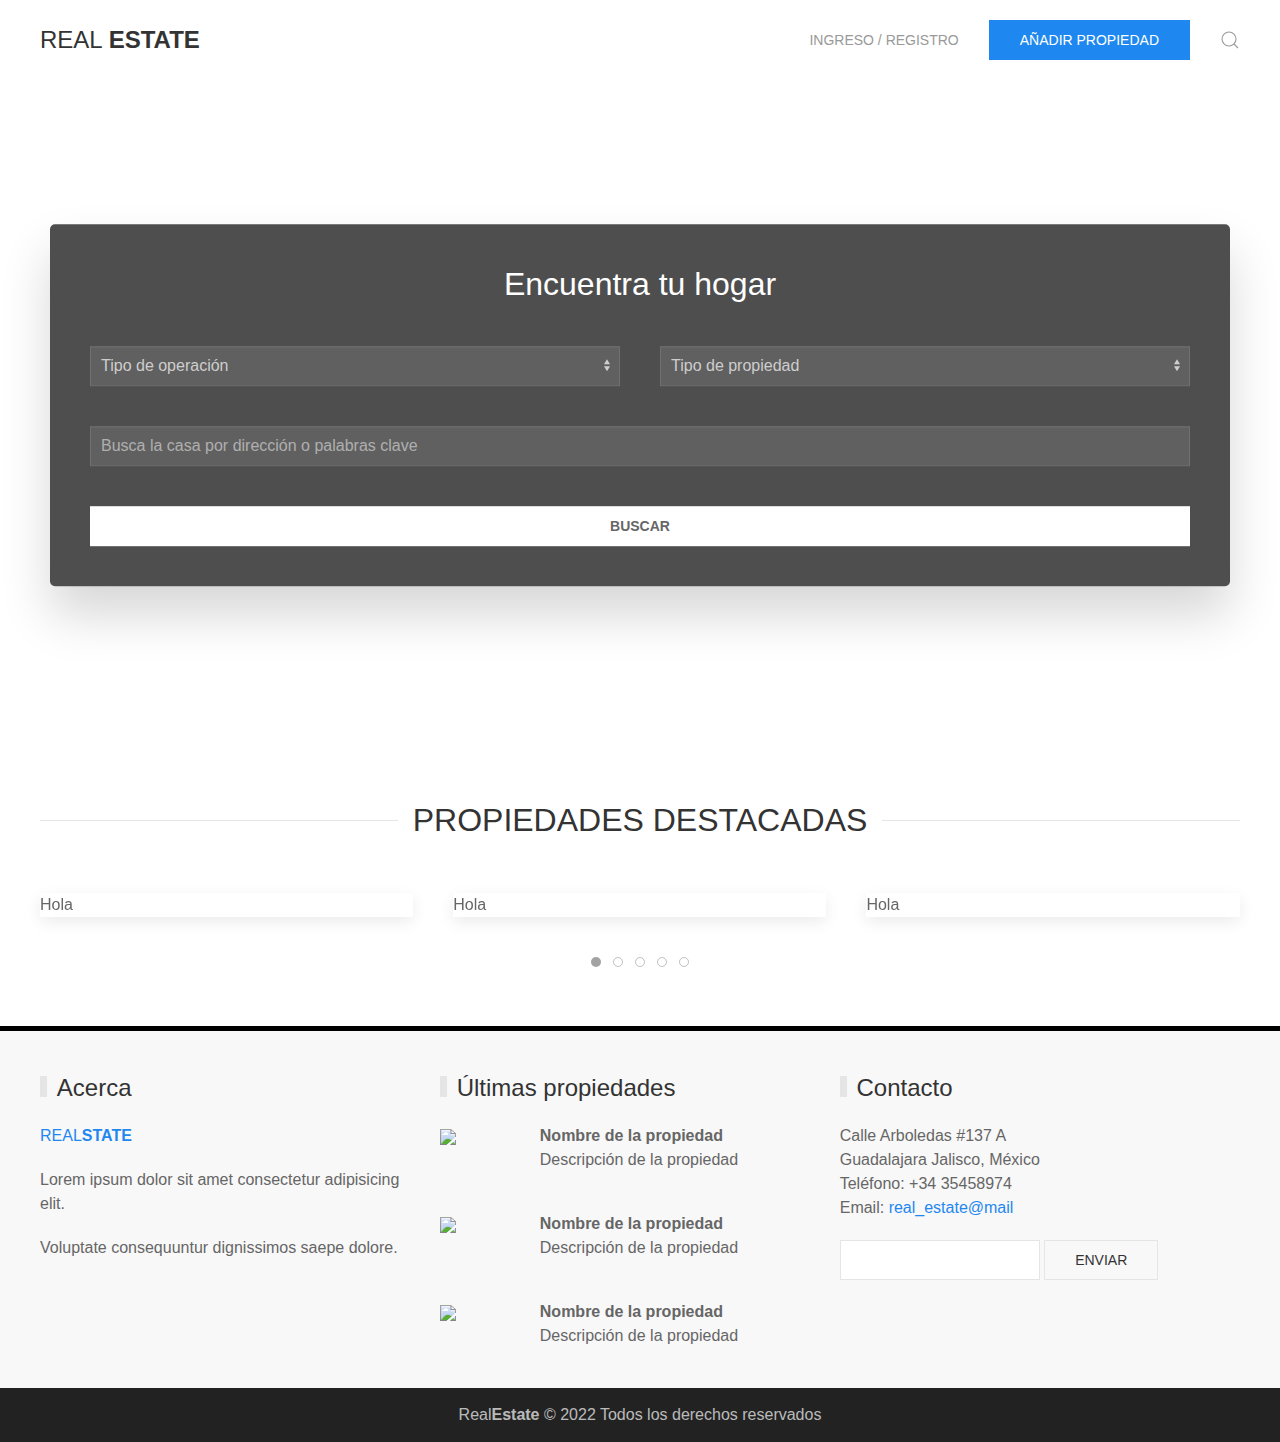
==== index.html @ 2aa888ac "Index" ====
<!DOCTYPE html>
<html lang="en">
<head>
    <meta charset="UTF-8">
    
    <title>Document</title>
    
    <link rel="stylesheet" href="./assets/css/uikit.min.css">
    <link rel="stylesheet" href="./assets/css/custom.css">

    <script src="./assets/js/uikit.min.js"></script>
    <script src="./assets/js/uikit-icons.min.js"></script>
    <script src="./assets/js/custom.js"></script>
</head>
<body>
    <header>
        <!--- Navbar -->
        <nav class="uk-container uk-navbar">
            <div class="uk-navbar-left">
                <a class="uk-navbar-item uk-logo" href="#">
                    REAL<strong>ESTATE</strong>
                </a>
            </div>
            <div class="uk-navbar-right">
                <ul class="uk-navbar-nav uk-visible@s">
                    <li class="uk-text-uppercase"><a href="#">Ingreso / Registro</a></li>
                    <li>
                        <a href="#"> 
                            <button class=" uk-button uk-button-primary">Añadir propiedad</button> </a>
                    </li>
                    <li>
                        <a uk-toggle="target: #search-modal" uk-search-icon></a>
                    </li>
                </ul>
                <a href="#" class="uk-navbar-toogle uk-hidden@s" uk-navbar-toggle-icon uk-toggle="target: #sidenav"></a>
            </div>

            <!--- Search Modal -->
            <div id="search-modal" class="uk-modal-full" uk-modal>
                <div class="uk-modal-dialog">
                    <button class="uk-modal-close-full uk-close-large" type="button" uk-close></button>
                    <div class="uk-grid-collapse uk-child-width-1-2@s uk-flex-middle" uk-grid>
                        <div class="uk-background-cover uk-visible@m" style="background-image: url('https://images.unsplash.com/photo-1600585154340-be6161a56a0c?ixlib=rb-1.2.1&ixid=MnwxMjA3fDB8MHxwaG90by1wYWdlfHx8fGVufDB8fHx8&auto=format&fit=crop&w=2070&q=80');" uk-height-viewport></div>
                        <div class="uk-padding-large">
                            <form class="uk-search uk-search-large">
                                <span class="uk-search-icon-flip" uk-search-icon></span>
                                <input class="uk-search-input" type="search" placeholder="Busca tu hogar..." autofocus>
                            </form>
                        </div>
                    </div>
                </div>
            </div>
            <!-- End Search Modal -->
        </nav>
        <!-- End Navbar -->
        
        <!--- Sidebar -->
        <div id="sidenav" uk-offcanvas="overlay: true">
            <div class="uk-offcanvas-bar uk-flex uk-flex-column">

                <ul class="uk-nav uk-nav-primary uk-margin-auto-vertical">
                    <li class="uk-active uk-text-uppercase">
                        <a href="#"></a>Real<strong>Estate</strong>
                    </li>
                    <li>
                        <a href="#">
                            <span class="uk-marging-small-right" uk-icon="icon: sign-in"></span> Ingreso / Registro
                        </a>
                    </li>
                    <li>
                        <a href="#">
                            <span class="uk-marging-small-right" uk-icon="icon: plus"></span> Añadir propiedad
                        </a>
                    </li>

                </ul>
            </div>
        </div>
        <!-- End Sidebar -->
    </header>

    <main>
        <!--- Home slider -->
        <div class="uk-section uk-padding-remove-top">
            <div class="uk-cover-container">
                <canvas width="" height="650px"></canvas>
                <img src="./assets/img/backgound/hero.jpg" alt="hero-banner" uk-cover>                
                <!-- <video src="https://yootheme.com/site/images/media/yootheme-pro.mp4"autoplay loop muted playsinline uk-cover></video> -->

                <div class="uk-position-large uk-position-center uk-overlay-primary uk-box-shadow-xlarge uk-border-rounded">
                    <form action="">
                        <div uk-grid class="uk-padding">
                            <div class="uk-width-1-1 uk-text-center">
                                <h2>Encuentra tu hogar</h2>
                            </div>
    
                            <div class="uk-width-1-2">
                                <select class="uk-select">
                                    <option selected disabled>Tipo de operación</option>
                                    <option>Compra</option>
                                    <option>Renta</option>
                                    <option>Remate</option>
                                </select>
                            </div>
                            <div class="uk-width-1-2">
                                <select class="uk-select">
                                    <option selected disabled>Tipo de propiedad</option>
                                    <option>Casa</option>
                                    <option>Departamento</option>
                                    <option>Terreno</option>
                                </select>
                            </div>
    
                            <div class="uk-width-1-1">
                                <input class="uk-input" type="text" name="address" placeholder="Busca la casa por dirección o palabras clave">
                            </div>
    
                            <div class="uk-width-1-1">
                                <button class="uk-button uk-button-secondary uk-width-1-1 uk-text-bold uk-text-uppercase">Buscar</button>
                            </div>
                        </div>
                    </form>
                </div>
            </div>
        </div>
        <!--- End Home slider -->

        <!--- Propiedades destacadas -->
        <div class="uk-section uk-padding-remove-vertical">
            <div class="uk-container">
                <h2 class="uk-heading-line uk-text-center">
                    <span class="uk-text-uppercase">Propiedades destacadas</span>
                </h2>
                
                <div class="uk-slider-container-offset uk-margin-medium-top" uk-slider>
                    <div class="uk-position-relative uk-visible-toggle uk-light" tabindex="-1">
                        <ul class="uk-slider-items uk-child-width-1-3@s uk-grid">
                            <li>
                                <div class="uk-card uk-card-default">
                                    <p>Hola</p>
                                </div>                                
                            </li>
                            <li>
                                <div class="uk-card uk-card-default">
                                    <p>Hola</p>
                                </div>                                
                            </li>
                            <li>
                                <div class="uk-card uk-card-default">
                                    <p>Hola</p>
                                </div>                                
                            </li>
                            <li>
                                <div class="uk-card uk-card-default">
                                    <p>Hola</p>
                                </div>                                
                            </li>
                            <li>
                                <div class="uk-card uk-card-default">
                                    <p>Hola</p>
                                </div>                                
                            </li>
                        </ul>
                    </div>
                    <ul class="uk-slider-nav uk-dotnav uk-flex-center uk-margin"></ul>
                </div>
            </div>
        </div>
        <!--- End Propiedades destacadas -->
    </main>

    <footer id="footer" class="uk-background-muted">
        <div class="uk-container uk-padding">
            <div class="uk-grid uk-container uk-child-width-1-1@s uk-child-width-1-3@m">
                <!--- Acerca de -->
                <div>
                    <h3 class="uk-heading-bullet">Acerca</h3>
                    <a href="#"> REAL<strong>STATE</strong> </a>

                    <p>Lorem ipsum dolor sit amet consectetur adipisicing elit.</p>
                    <p>Voluptate consequuntur dignissimos saepe dolore.</p>
                </div>
                <!-- Fin acerca de-->
                <!--- Ultimas propiedades -->
                <div>
                    <h3 class="uk-heading-bullet">Últimas propiedades</h3>

                    <!-- item propiedad -->
                    <div class="uk-marging-small" uk-grid>
                        <div class="uk-width-1-4">
                            <img src="https://getuikit.com/docs/images/light.jpg">
                        </div>
                        <div class="uk-width-3-4">
                            <p class="uk-margin-remove"><b>Nombre de la propiedad</b></p>
                            <p class="uk-margin-remove">Descripción de la propiedad</p>
                        </div>
                    </div>
                    <!-- item propiedad -->
                    <div class="uk-marging-small" uk-grid>
                        <div class="uk-width-1-4">
                            <img src="https://getuikit.com/docs/images/light.jpg">
                        </div>
                        <div class="uk-width-3-4">
                            <p class="uk-margin-remove"><b>Nombre de la propiedad</b></p>
                            <p class="uk-margin-remove">Descripción de la propiedad</p>
                        </div>
                    </div>
                    <!-- item propiedad -->
                    <div class="uk-marging-small" uk-grid>
                        <div class="uk-width-1-4">
                            <img src="https://getuikit.com/docs/images/light.jpg">
                        </div>
                        <div class="uk-width-3-4">
                            <p class="uk-margin-remove"><b>Nombre de la propiedad</b></p>
                            <p class="uk-margin-remove">Descripción de la propiedad</p>
                        </div>
                    </div>
                </div>
                <!-- Fin ultimas propiedades -->
                <!--- Contacto -->
                <div>
                    <h3 class="uk-heading-bullet">Contacto</h3>

                    <address>
                        <span>Calle Arboledas #137 A</span><br>
                        <span>Guadalajara Jalisco, México</span><br>
                        <span>Teléfono: +34 35458974</span><br>
                        <span>Email: <a href="mailto:example@mail">real_estate@mail</a></span>
                    </address>

                    <div>
                        <form action="">
                            <input type="email" name="email" class="uk-input uk-form-width-medium">
                            <button class="uk-button uk-button-default">Enviar</button>
                        </form>
                    </div>
                </div>
                <!-- Fin contacto -->
            </div>
        </div>
        <div class="uk-container uk-background-secondary uk-light uk-padding-remove uk-container-expand">
            <div class="uk-text-center uk-padding-small">
                Real<strong>Estate</strong> &copy; 2022 Todos los derechos reservados
            </div>
        </div>        
    </footer>

</body>
</html>
---- assets/css/custom.css ----
#footer {
    border-top: 5px black solid;
}
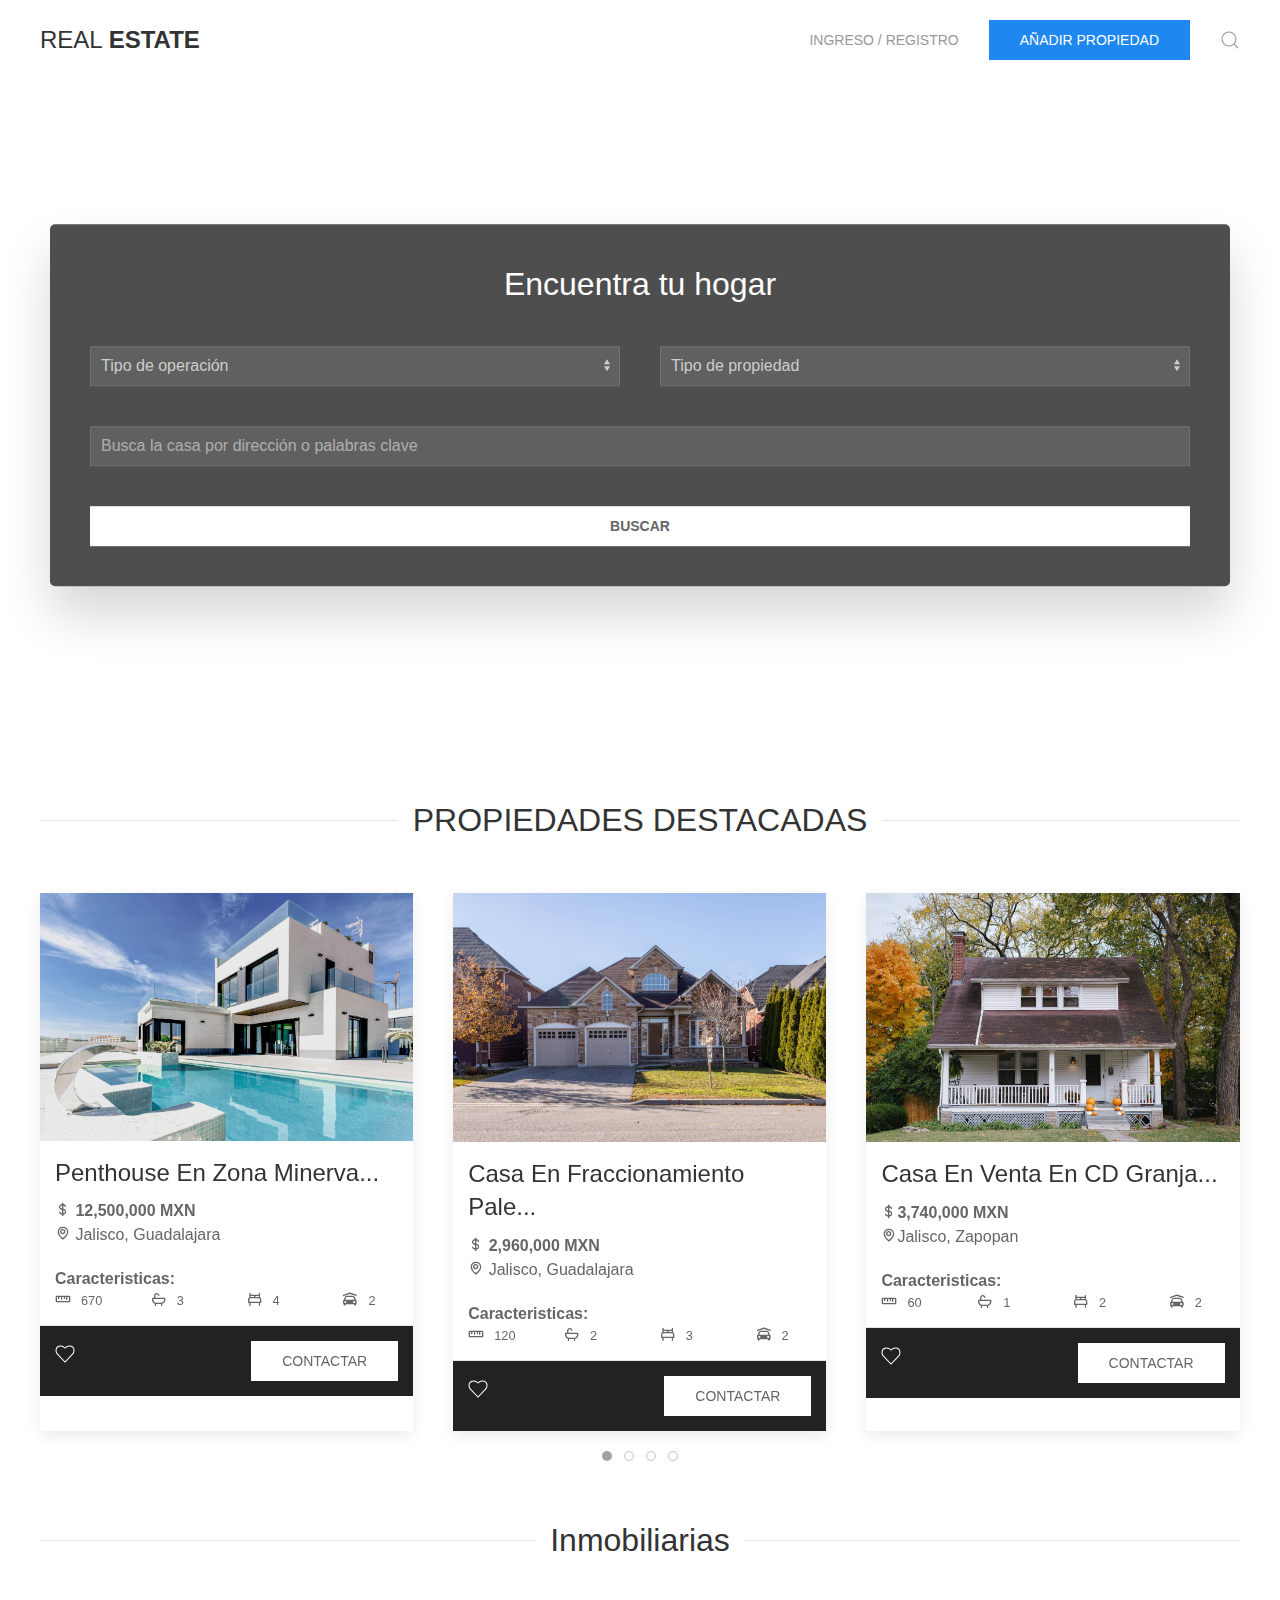
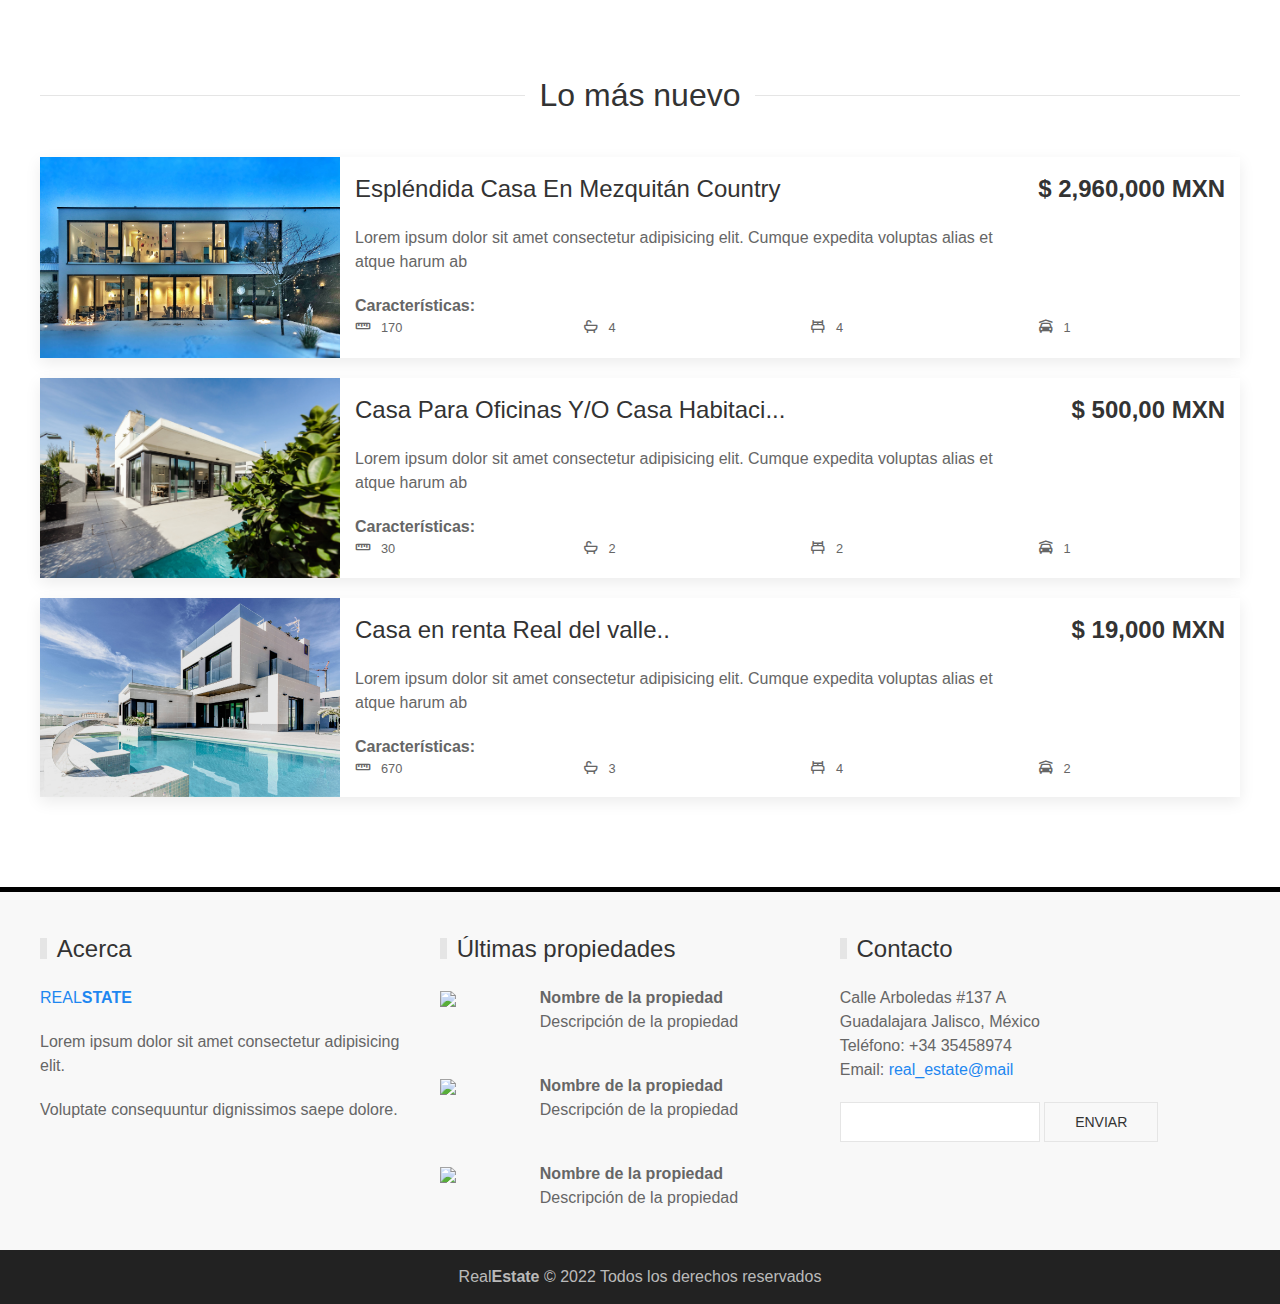
==== commit 8d6f01d5: "Implementa landing page" ====
--- a/index.html
+++ b/index.html
@@ -7,10 +7,12 @@
     
     <link rel="stylesheet" href="./assets/css/uikit.min.css">
     <link rel="stylesheet" href="./assets/css/custom.css">
+    <link href='https://unpkg.com/boxicons@2.1.2/css/boxicons.min.css' rel='stylesheet'>
 
     <script src="./assets/js/uikit.min.js"></script>
     <script src="./assets/js/uikit-icons.min.js"></script>
     <script src="./assets/js/custom.js"></script>
+    <script src="https://unpkg.com/boxicons@2.1.2/dist/boxicons.js"></script>
 </head>
 <body>
     <header>
@@ -134,30 +136,193 @@
                 
                 <div class="uk-slider-container-offset uk-margin-medium-top" uk-slider>
                     <div class="uk-position-relative uk-visible-toggle uk-light" tabindex="-1">
-                        <ul class="uk-slider-items uk-child-width-1-3@s uk-grid">
+                        <ul class="uk-slider-items uk-child-width-1-3@s uk-grid-match uk-grid">
                             <li>
                                 <div class="uk-card uk-card-default">
-                                    <p>Hola</p>
+                                    <div class="uk-card-media-top uk-inline-clip uk-transition-toggle">
+                                        <a href="#" class="cursor-pointer">
+                                            <img class="uk-transition-scale-up uk-transition-opaque" src="./assets/img/propiedades/propiedad-1.jpg" alt="">
+                                            <div class="uk-position-center">
+                                                <span class="uk-text-uppercase uk-text-bold uk-transition-fade">Ver más</span>
+                                            </div>
+                                        </a>
+                                    </div>
+                                    <div class="uk-card-body uk-padding-small">
+                                        <h3 class="uk-card-title uk-margin-small">
+                                            Penthouse En Zona Minerva...
+                                        </h3>
+                                        <p class="card-price uk-text-bold uk-margin-remove"><i class='bx bx-dollar'></i> 12,500,000 MXN </p>
+                                        <p class="uk-margin-remove"><i class='bx bx-map'></i> Jalisco, Guadalajara</p>
+                                        <p class="uk-margin-remove-bottom uk-text-bold">Caracteristicas: </p>
+
+                                        <div class="uk-child-width-1-4" uk-grid>
+                                            <div class="uk-flex">
+                                                <i class='bx bx-ruler bx-xs uk-margin-small-right'></i> <small>670</small>
+                                            </div>
+                                            <div class="uk-flex">
+                                                <i class='bx bx-bath bx-xs uk-margin-small-right'> </i> <small>3</small>
+                                            </div>
+                                            <div class="uk-flex">
+                                                <i class='bx bx-bed bx-xs uk-margin-small-right'> </i> <small>4</small>
+                                            </div>
+                                            <div class="uk-flex">
+                                                <i class='bx bxs-car-garage bx-xs uk-margin-small-right'> </i> <small>2</small>
+                                            </div>
+                                        </div>
+                                    </div>
+                                    <div class="uk-card-footer uk-background-secondary uk-padding-small">
+                                        <div class="uk-child-width-1-2" uk-grid>
+                                            <div class="uk-text-left">
+                                                <a href="" uk-icon="icon: heart"></a>
+                                            </div>
+                                            <div class="uk-text-right">
+                                                <button class="uk-button uk-button-primary uk-text-uppercase" type="button">
+                                                    Contactar
+                                                </button>
+                                            </div>
+                                        </div>
+                                    </div>
                                 </div>                                
                             </li>
                             <li>
                                 <div class="uk-card uk-card-default">
-                                    <p>Hola</p>
+                                    <div class="uk-card-media-top uk-inline-clip uk-transition-toggle">
+                                        <a href="#" class="cursor-pointer">
+                                            <img class="uk-transition-scale-up uk-transition-opaque" src="./assets/img/propiedades/propiedad-2.jpg" alt="">
+                                            <div class="uk-position-center">
+                                                <span class="uk-text-uppercase uk-text-bold uk-transition-fade">Ver más</span>
+                                            </div>
+                                        </a>
+                                    </div>
+                                    <div class="uk-card-body uk-padding-small">
+                                        <h3 class="uk-card-title uk-margin-small">
+                                            Casa En Fraccionamiento Pale...
+                                        </h3>
+                                        <p class="card-price uk-text-bold uk-margin-remove"><i class='bx bx-dollar'></i> 2,960,000 MXN </p>
+                                        <p class="uk-margin-remove"><i class='bx bx-map'></i> Jalisco, Guadalajara</p>
+                                        <p class="uk-margin-remove-bottom uk-text-bold">Caracteristicas: </p>
+
+                                        <div class="uk-child-width-1-4" uk-grid>
+                                            <div class="uk-flex">
+                                                <i class='bx bx-ruler bx-xs uk-margin-small-right'></i> <small>120</small>
+                                            </div>
+                                            <div class="uk-flex">
+                                                <i class='bx bx-bath bx-xs uk-margin-small-right'> </i> <small>2</small>
+                                            </div>
+                                            <div class="uk-flex">
+                                                <i class='bx bx-bed bx-xs uk-margin-small-right'> </i> <small>3</small>
+                                            </div>
+                                            <div class="uk-flex">
+                                                <i class='bx bxs-car-garage bx-xs uk-margin-small-right'> </i> <small>2</small>
+                                            </div>
+                                        </div>
+                                    </div>
+                                    <div class="uk-card-footer uk-background-secondary uk-padding-small">
+                                        <div class="uk-child-width-1-2" uk-grid>
+                                            <div class="uk-text-left">
+                                                <a href="" uk-icon="icon: heart"></a>
+                                            </div>
+                                            <div class="uk-text-right">
+                                                <button class="uk-button uk-button-primary uk-text-uppercase" type="button">
+                                                    Contactar
+                                                </button>
+                                            </div>
+                                        </div>
+                                    </div>
                                 </div>                                
                             </li>
                             <li>
                                 <div class="uk-card uk-card-default">
-                                    <p>Hola</p>
+                                    <div class="uk-card-media-top uk-inline-clip uk-transition-toggle">
+                                        <a href="#" class="cursor-pointer">
+                                            <img class="uk-transition-scale-up uk-transition-opaque" src="./assets/img/propiedades/propiedad-5.jpg" alt="">
+                                            <div class="uk-position-center">
+                                                <span class="uk-text-uppercase uk-text-bold uk-transition-fade">Ver más</span>
+                                            </div>
+                                        </a>
+                                    </div>
+                                    <div class="uk-card-body uk-padding-small">
+                                        <h3 class="uk-card-title uk-margin-small">
+                                            Casa En Venta En CD Granja...
+                                        </h3>
+                                        <p class="card-price uk-text-bold uk-margin-remove"><i class='bx bx-dollar'></i>3,740,000 MXN </p>
+                                        <p class="uk-margin-remove"><i class='bx bx-map'></i>Jalisco, Zapopan</p>
+                                        <p class="uk-margin-remove-bottom uk-text-bold">Caracteristicas: </p>
+
+                                        <div class="uk-child-width-1-4" uk-grid>
+                                            <div class="uk-flex">
+                                                <i class='bx bx-ruler bx-xs uk-margin-small-right'></i> <small>60</small>
+                                            </div>
+                                            <div class="uk-flex">
+                                                <i class='bx bx-bath bx-xs uk-margin-small-right'> </i> <small>1</small>
+                                            </div>
+                                            <div class="uk-flex">
+                                                <i class='bx bx-bed bx-xs uk-margin-small-right'> </i> <small>2</small>
+                                            </div>
+                                            <div class="uk-flex">
+                                                <i class='bx bxs-car-garage bx-xs uk-margin-small-right'> </i> <small>2</small>
+                                            </div>
+                                        </div>
+                                    </div>
+                                    <div class="uk-card-footer uk-background-secondary uk-padding-small">
+                                        <div class="uk-child-width-1-2" uk-grid>
+                                            <div class="uk-text-left">
+                                                <a href="" uk-icon="icon: heart"></a>
+                                            </div>
+                                            <div class="uk-text-right">
+                                                <button class="uk-button uk-button-primary uk-text-uppercase" type="button">
+                                                    Contactar
+                                                </button>
+                                            </div>
+                                        </div>
+                                    </div>
                                 </div>                                
                             </li>
                             <li>
                                 <div class="uk-card uk-card-default">
-                                    <p>Hola</p>
-                                </div>                                
-                            </li>
-                            <li>
-                                <div class="uk-card uk-card-default">
-                                    <p>Hola</p>
+                                    <div class="uk-card-media-top uk-inline-clip uk-transition-toggle uk-cover-container">
+                                        <a href="#" class="cursor-pointer">
+                                            <img class="uk-transition-scale-up uk-transition-opaque" src="./assets/img/propiedades/propiedad-7.jpg" alt="">
+                                            <div class="uk-position-center">
+                                                <span class="uk-text-uppercase uk-text-bold uk-transition-fade">Ver más</span>
+                                            </div>
+                                        </a>
+                                    </div>
+                                    <div class="uk-card-body uk-padding-small">
+                                        <h3 class="uk-card-title uk-margin-small">
+                                            CASA EN VENTA FRACC. REAL...
+                                        </h3>
+                                        <p class="card-price uk-text-bold uk-margin-remove"><i class='bx bx-dollar'></i>1,270,000 MXN</p>
+                                        <p class="uk-margin-remove"><i class='bx bx-map'></i>Jalisco, Santa Cruz del Valle</p>
+                                        <p class="uk-margin-remove-bottom uk-text-bold">Caracteristicas: </p>
+
+                                        <div class="uk-child-width-1-4" uk-grid>
+                                            <div class="uk-flex">
+                                                <i class='bx bx-ruler bx-xs uk-margin-small-right'></i> <small>670</small>
+                                            </div>
+                                            <div class="uk-flex">
+                                                <i class='bx bx-bath bx-xs uk-margin-small-right'> </i> <small>3</small>
+                                            </div>
+                                            <div class="uk-flex">
+                                                <i class='bx bx-bed bx-xs uk-margin-small-right'> </i> <small>4</small>
+                                            </div>
+                                            <div class="uk-flex">
+                                                <i class='bx bxs-car-garage bx-xs uk-margin-small-right'> </i> <small>2</small>
+                                            </div>
+                                        </div>
+                                    </div>
+                                    <div class="uk-card-footer uk-background-secondary uk-padding-small">
+                                        <div class="uk-child-width-1-2" uk-grid>
+                                            <div class="uk-text-left">
+                                                <a href="" uk-icon="icon: heart"></a>
+                                            </div>
+                                            <div class="uk-text-right">
+                                                <button class="uk-button uk-button-primary uk-text-uppercase" type="button">
+                                                    Contactar
+                                                </button>
+                                            </div>
+                                        </div>
+                                    </div>
                                 </div>                                
                             </li>
                         </ul>
@@ -167,6 +332,183 @@
             </div>
         </div>
         <!--- End Propiedades destacadas -->
+
+        <!--- Inicio Inmobiliarias -->
+        <div class="uk-section uk-padding-remove-vertical">
+            <div class="uk-container">
+                <h2 class="uk-heading-line uk-text-center">
+                    <span>Inmobiliarias</span>
+                </h2>
+                <div class="uk-position-relative uk-visible-toggle uk-light" tabindex="-1" uk-slider>
+    
+                    <ul class="uk-slider-items uk-child-width-1-2 uk-child-width-1-3@s uk-child-width-1-4@m">
+                        <li>
+                            <img src="https://getuikit.com/docs/images/slider1.jpg" class="estate-slider-img" alt="">
+                            <div class="uk-position-center uk-panel"><h1>1</h1></div>
+                        </li>
+                        <li>
+                            <img src="https://getuikit.com/docs/images/slider2.jpg" class="estate-slider-img" alt="">
+                            <div class="uk-position-center uk-panel"><h1>2</h1></div>
+                        </li>
+                        <li>
+                            <img src="https://getuikit.com/docs/images/slider3.jpg" class="estate-slider-img" alt="">
+                            <div class="uk-position-center uk-panel"><h1>3</h1></div>
+                        </li>
+                        <li>
+                            <img src="https://getuikit.com/docs/images/slider4.jpg" class="estate-slider-img" alt="">
+                            <div class="uk-position-center uk-panel"><h1>4</h1></div>
+                        </li>
+                        <li>
+                            <img src="https://getuikit.com/docs/images/slider5.jpg" class="estate-slider-img" alt="">
+                            <div class="uk-position-center uk-panel"><h1>5</h1></div>
+                        </li>
+                        <li>
+                            <img src="https://getuikit.com/docs/images/slider1.jpg" class="estate-slider-img" alt="">
+                            <div class="uk-position-center uk-panel"><h1>6</h1></div>
+                        </li>
+                        <li>
+                            <img src="https://getuikit.com/docs/images/slider2.jpg" class="estate-slider-img" alt="">
+                            <div class="uk-position-center uk-panel"><h1>7</h1></div>
+                        </li>
+                        <li>
+                            <img src="https://getuikit.com/docs/images/slider3.jpg" class="estate-slider-img" alt="">
+                            <div class="uk-position-center uk-panel"><h1>8</h1></div>
+                        </li>
+                        <li>
+                            <img src="https://getuikit.com/docs/images/slider4.jpg" class="estate-slider-img" alt="">
+                            <div class="uk-position-center uk-panel"><h1>9</h1></div>
+                        </li>
+                        <li>
+                            <img src="https://getuikit.com/docs/images/slider5.jpg" class="estate-slider-img" alt="">
+                            <div class="uk-position-center uk-panel"><h1>10</h1></div>
+                        </li>
+                    </ul>
+                
+                    <a class="uk-position-center-left uk-position-small uk-hidden-hover" href="#" uk-slidenav-previous uk-slider-item="previous"></a>
+                    <a class="uk-position-center-right uk-position-small uk-hidden-hover" href="#" uk-slidenav-next uk-slider-item="next"></a>
+                
+                </div>
+            </div>
+        </div>
+        <!--- End Inmobiliarias -->
+
+        <!--- Inicio Lo más nuevo -->
+        <div class="uk-section">
+            <div class="uk-container">
+                <h2 class="uk-heading-line uk-text-center">
+                    <span>Lo más nuevo</span>
+                </h2>
+    
+                <div class="uk-margin-medium-top">
+                    <div class="uk-card uk-card-default uk-grid-collapse uk-margin" uk-grid>
+                        <div class="uk-card-media-left uk-cover-container uk-width-1-4@m uk-width-1-1@s">
+                            <div class="uk-inline-clip uk-transition-toggle uk-light" tabindex="0">
+                                <img src="./assets/img/propiedades/propiedad-8.jpg" class="uk-transition-scale-up uk-transition-opaque" alt="" height="150px">
+                                <div class="uk-position-center">
+                                    <span class="uk-transition-fade uk-text-bold">Ver mas </span>
+                                </div>
+                            </div>
+                        </div>
+                        <div class="uk-width-expand">
+                            <div class="uk-card-body uk-padding-small">
+                                <h3 class="uk-card-title">Espléndida Casa En Mezquitán Country
+                                    <span class="uk-align-right uk-text-bold">$ 2,960,000 MXN</span>
+                                </h3>
+    
+                                <p>Lorem ipsum dolor sit amet consectetur adipisicing elit. Cumque expedita voluptas alias et atque harum ab</p>
+                                <p class="uk-margin-remove-bottom uk-text-bold">Características: </p>
+    
+                                <div class="uk-child-width-1-4" uk-grid>
+                                    <div class="uk-flex">
+                                        <i class='bx bx-ruler bx-xs uk-margin-small-right'></i> <small>170</small>
+                                    </div>
+                                    <div class="uk-flex">
+                                        <i class='bx bx-bath bx-xs uk-margin-small-right'> </i> <small>4</small>
+                                    </div>
+                                    <div class="uk-flex">
+                                        <i class='bx bx-bed bx-xs uk-margin-small-right'> </i> <small>4</small>
+                                    </div>
+                                    <div class="uk-flex">
+                                        <i class='bx bxs-car-garage bx-xs uk-margin-small-right'> </i> <small>1</small>
+                                    </div>
+                                </div>
+                            </div>
+                        </div>
+                    </div>
+                    <div class="uk-card uk-card-default uk-grid-collapse uk-margin" uk-grid>
+                        <div class="uk-card-media-left uk-cover-container uk-width-1-4@m uk-width-1-1@s">
+                            <div class="uk-inline-clip uk-transition-toggle uk-light" tabindex="0">
+                                <img src="./assets/img/propiedades/propiedad-3.jpg" class="uk-transition-scale-up uk-transition-opaque" alt="" height="150px">
+                                <div class="uk-position-center">
+                                    <span class="uk-transition-fade uk-text-bold">Ver mas </span>
+                                </div>
+                            </div>
+                        </div>
+                        <div class="uk-width-expand">
+                            <div class="uk-card-body uk-padding-small">
+                                <h3 class="uk-card-title">Casa Para Oficinas Y/O Casa Habitaci...
+                                    <span class="uk-align-right uk-text-bold">$ 500,00 MXN</span>
+                                </h3>
+    
+                                <p>Lorem ipsum dolor sit amet consectetur adipisicing elit. Cumque expedita voluptas alias et atque harum ab</p>
+                                <p class="uk-margin-remove-bottom uk-text-bold">Características: </p>
+    
+                                <div class="uk-child-width-1-4" uk-grid>
+                                    <div class="uk-flex">
+                                        <i class='bx bx-ruler bx-xs uk-margin-small-right'></i> <small>30</small>
+                                    </div>
+                                    <div class="uk-flex">
+                                        <i class='bx bx-bath bx-xs uk-margin-small-right'> </i> <small>2</small>
+                                    </div>
+                                    <div class="uk-flex">
+                                        <i class='bx bx-bed bx-xs uk-margin-small-right'> </i> <small>2</small>
+                                    </div>
+                                    <div class="uk-flex">
+                                        <i class='bx bxs-car-garage bx-xs uk-margin-small-right'> </i> <small>1</small>
+                                    </div>
+                                </div>
+                            </div>
+                        </div>
+                    </div>
+                    <div class="uk-card uk-card-default uk-grid-collapse uk-margin" uk-grid>
+                        <div class="uk-card-media-left uk-cover-container uk-width-1-4@m uk-width-1-1@s">
+                            <div class="uk-inline-clip uk-transition-toggle uk-light" tabindex="0">
+                                <img src="./assets/img/propiedades/propiedad-1.jpg" class="uk-transition-scale-up uk-transition-opaque" alt="" height="150px">
+                                <div class="uk-position-center">
+                                    <span class="uk-transition-fade uk-text-bold">Ver mas </span>
+                                </div>
+                            </div>
+                        </div>
+                        <div class="uk-width-expand">
+                            <div class="uk-card-body uk-padding-small">
+                                <h3 class="uk-card-title">Casa en renta Real del valle..
+                                    <span class="uk-align-right uk-text-bold">$ 19,000 MXN</span>
+                                </h3>
+    
+                                <p>Lorem ipsum dolor sit amet consectetur adipisicing elit. Cumque expedita voluptas alias et atque harum ab</p>
+                                <p class="uk-margin-remove-bottom uk-text-bold">Características: </p>
+    
+                                <div class="uk-child-width-1-4" uk-grid>
+                                    <div class="uk-flex">
+                                        <i class='bx bx-ruler bx-xs uk-margin-small-right'></i> <small>670</small>
+                                    </div>
+                                    <div class="uk-flex">
+                                        <i class='bx bx-bath bx-xs uk-margin-small-right'> </i> <small>3</small>
+                                    </div>
+                                    <div class="uk-flex">
+                                        <i class='bx bx-bed bx-xs uk-margin-small-right'> </i> <small>4</small>
+                                    </div>
+                                    <div class="uk-flex">
+                                        <i class='bx bxs-car-garage bx-xs uk-margin-small-right'> </i> <small>2</small>
+                                    </div>
+                                </div>
+                            </div>
+                        </div>
+                    </div>
+                </div>
+            </div>
+        </div>
+        <!--- End Lo más nuevo -->
     </main>
 
     <footer id="footer" class="uk-background-muted">
--- a/assets/css/custom.css
+++ b/assets/css/custom.css
@@ -1,3 +1,13 @@
+#cursor-pointer {
+    cursor: pointer;
+}
+
+#estate-slader-img {
+    width: 100%;
+    height: 600px;
+    object-fit: cover;
+}
+
 #footer {
     border-top: 5px black solid;
 }